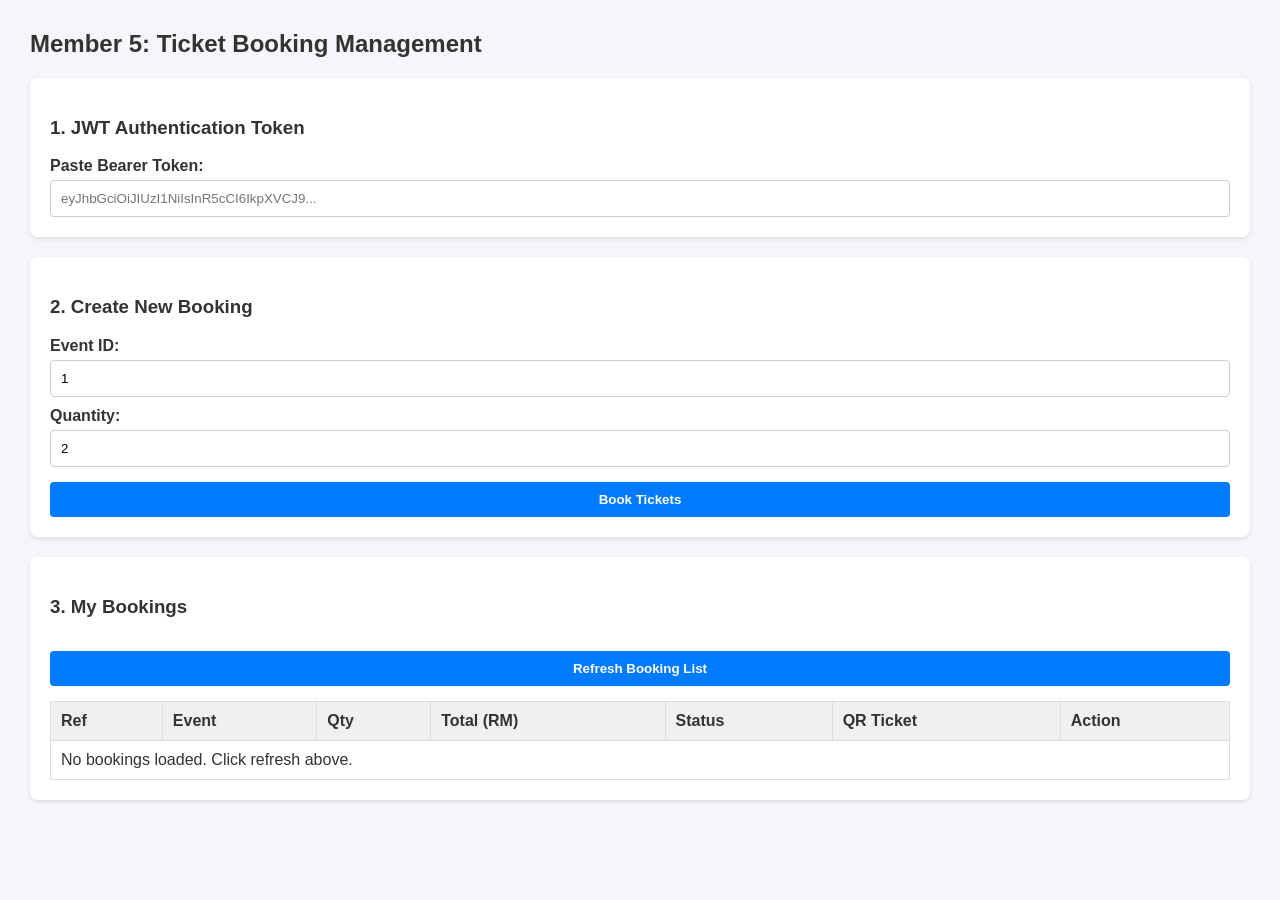
==== frontend/member5-booking-management/index.html @ 09c6b13e "Add files via upload" ====
<!DOCTYPE html>
<html lang="en">
<head>
    <meta charset="UTF-8">
    <meta name="viewport" content="width=device-width, initial-scale=1.0">
    <title>Member 5 - Booking & Ticket Management</title>
    <style>
        body { font-family: Arial, sans-serif; margin: 30px; background: #f4f6f9; color: #333; }
        .card { background: white; padding: 20px; border-radius: 8px; box-shadow: 0 2px 4px rgba(0,0,0,0.1); margin-bottom: 20px; }
        label { font-weight: bold; display: block; margin-top: 10px; }
        input, select, button { width: 100%; padding: 10px; margin-top: 5px; box-sizing: border-box; border: 1px solid #ccc; border-radius: 4px; }
        button { background: #007bff; color: white; font-weight: bold; cursor: pointer; margin-top: 15px; border: none; }
        button:hover { background: #0056b3; }
        table { width: 100%; border-collapse: collapse; margin-top: 15px; }
        th, td { border: 1px solid #ddd; padding: 10px; text-align: left; }
        th { background: #f0f0f0; }
        .qr-img { width: 80px; height: 80px; }
    </style>
</head>
<body>
    <h2>Member 5: Ticket Booking Management</h2>

    <div class="card">
        <h3>1. JWT Authentication Token</h3>
        <label for="jwtToken">Paste Bearer Token:</label>
        <input type="text" id="jwtToken" placeholder="eyJhbGciOiJIUzI1NiIsInR5cCI6IkpXVCJ9...">
    </div>

    <div class="card">
        <h3>2. Create New Booking</h3>
        <label for="eventId">Event ID:</label>
        <input type="number" id="eventId" value="1">
        <label for="quantity">Quantity:</label>
        <input type="number" id="quantity" value="2" min="1">
        <button onclick="createBooking()">Book Tickets</button>
    </div>

    <div class="card">
        <h3>3. My Bookings</h3>
        <button onclick="fetchBookings()">Refresh Booking List</button>
        <table>
            <thead>
                <tr>
                    <th>Ref</th>
                    <th>Event</th>
                    <th>Qty</th>
                    <th>Total (RM)</th>
                    <th>Status</th>
                    <th>QR Ticket</th>
                    <th>Action</th>
                </tr>
            </thead>
            <tbody id="bookingsTable">
                <tr><td colspan="7">No bookings loaded. Click refresh above.</td></tr>
            </tbody>
        </table>
    </div>

    <script>
        const API_BASE = 'http://localhost/event-ticketing/api';

        async function createBooking() {
            const token = document.getElementById('jwtToken').value.trim();
            const event_id = parseInt(document.getElementById('eventId').value);
            const quantity = parseInt(document.getElementById('quantity').value);

            if (!token) return alert('Please enter your JWT Token.');

            const res = await fetch(`${API_BASE}/bookings`, {
                method: 'POST',
                headers: {
                    'Content-Type': 'application/json',
                    'Authorization': `Bearer ${token}`
                },
                body: JSON.stringify({ event_id, quantity })
            });

            const data = await res.json();
            if (data.success) {
                alert('Booking created successfully!');
                fetchBookings();
            } else {
                alert('Error: ' + (data.message || JSON.stringify(data.errors)));
            }
        }

        async function fetchBookings() {
            const token = document.getElementById('jwtToken').value.trim();
            if (!token) return alert('Please enter your JWT Token.');

            const res = await fetch(`${API_BASE}/bookings`, {
                headers: { 'Authorization': `Bearer ${token}` }
            });

            const data = await res.json();
            if (!data.success) return alert(data.message);

            const tbody = document.getElementById('bookingsTable');
            tbody.innerHTML = '';

            data.data.forEach(b => {
                tbody.innerHTML += `
                    <tr>
                        <td><b>${b.booking_ref}</b></td>
                        <td>${b.event_title}</td>
                        <td>${b.quantity}</td>
                        <td>RM ${parseFloat(b.total_price).toFixed(2)}</td>
                        <td>${b.status}</td>
                        <td>${b.qr_code_url ? `<img src="${b.qr_code_url}" class="qr-img">` : 'N/A'}</td>
                        <td>
                            ${b.status !== 'cancelled' ? `<button style="background:#dc3545" onclick="cancelBooking(${b.id})">Cancel</button>` : 'Cancelled'}
                        </td>
                    </tr>
                `;
            });
        }

        async function cancelBooking(id) {
            const token = document.getElementById('jwtToken').value.trim();
            if (!confirm('Are you sure you want to cancel this booking?')) return;

            const res = await fetch(`${API_BASE}/bookings/${id}`, {
                method: 'PUT',
                headers: {
                    'Content-Type': 'application/json',
                    'Authorization': `Bearer ${token}`
                },
                body: JSON.stringify({ status: 'cancelled' })
            });

            const data = await res.json();
            if (data.success) {
                alert('Booking cancelled.');
                fetchBookings();
            } else {
                alert(data.message);
            }
        }
    </script>
</body>
</html>
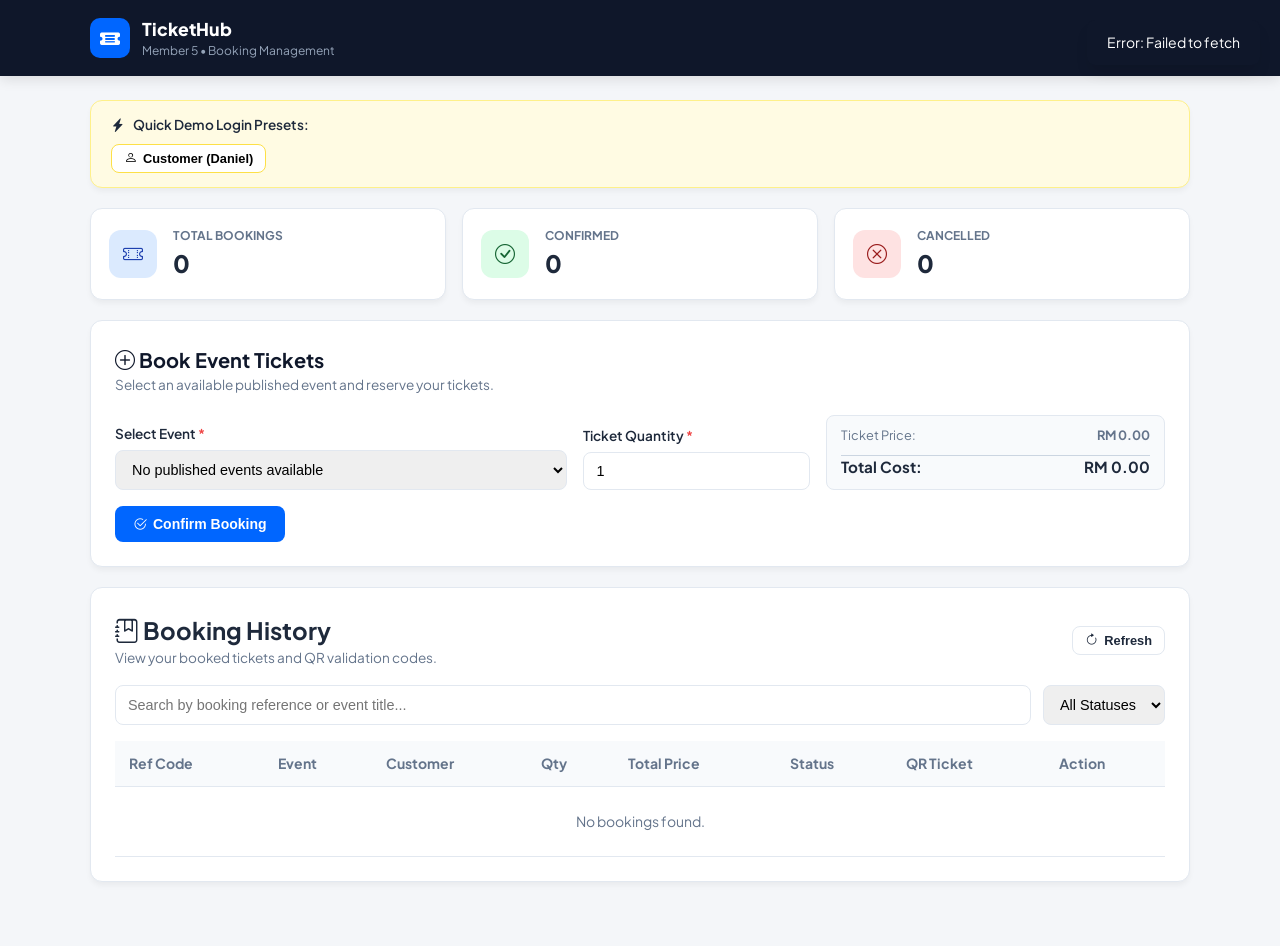
==== commit b564f614: "Add files via upload" ====
--- a/frontend/member5-booking-management/index.html
+++ b/frontend/member5-booking-management/index.html
@@ -1,141 +1,205 @@
 <!DOCTYPE html>
 <html lang="en">
 <head>
-    <meta charset="UTF-8">
-    <meta name="viewport" content="width=device-width, initial-scale=1.0">
-    <title>Member 5 - Booking & Ticket Management</title>
-    <style>
-        body { font-family: Arial, sans-serif; margin: 30px; background: #f4f6f9; color: #333; }
-        .card { background: white; padding: 20px; border-radius: 8px; box-shadow: 0 2px 4px rgba(0,0,0,0.1); margin-bottom: 20px; }
-        label { font-weight: bold; display: block; margin-top: 10px; }
-        input, select, button { width: 100%; padding: 10px; margin-top: 5px; box-sizing: border-box; border: 1px solid #ccc; border-radius: 4px; }
-        button { background: #007bff; color: white; font-weight: bold; cursor: pointer; margin-top: 15px; border: none; }
-        button:hover { background: #0056b3; }
-        table { width: 100%; border-collapse: collapse; margin-top: 15px; }
-        th, td { border: 1px solid #ddd; padding: 10px; text-align: left; }
-        th { background: #f0f0f0; }
-        .qr-img { width: 80px; height: 80px; }
-    </style>
+  <meta charset="UTF-8">
+  <meta name="viewport" content="width=device-width, initial-scale=1.0">
+  <title>Booking & Ticket Management | Member 5</title>
+  <!-- Google Fonts & Icons -->
+  <link rel="preconnect" href="https://fonts.googleapis.com">
+  <link rel="preconnect" href="https://fonts.gstatic.com" crossorigin>
+  <link href="https://fonts.googleapis.com/css2?family=Plus+Jakarta+Sans:wght@400;500;600;700;800&display=swap" rel="stylesheet">
+  <link rel="stylesheet" href="https://cdn.jsdelivr.net/npm/bootstrap-icons@1.11.3/font/bootstrap-icons.min.css">
+  <link rel="stylesheet" href="css/style.css">
 </head>
 <body>
-    <h2>Member 5: Ticket Booking Management</h2>
-
-    <div class="card">
-        <h3>1. JWT Authentication Token</h3>
-        <label for="jwtToken">Paste Bearer Token:</label>
-        <input type="text" id="jwtToken" placeholder="eyJhbGciOiJIUzI1NiIsInR5cCI6IkpXVCJ9...">
-    </div>
-
-    <div class="card">
-        <h3>2. Create New Booking</h3>
-        <label for="eventId">Event ID:</label>
-        <input type="number" id="eventId" value="1">
-        <label for="quantity">Quantity:</label>
-        <input type="number" id="quantity" value="2" min="1">
-        <button onclick="createBooking()">Book Tickets</button>
-    </div>
-
-    <div class="card">
-        <h3>3. My Bookings</h3>
-        <button onclick="fetchBookings()">Refresh Booking List</button>
+
+  <!-- Top Header Navigation -->
+  <header class="navbar">
+    <div class="nav-container">
+      <div class="brand">
+        <div class="brand-icon"><i class="bi bi-ticket-detailed-fill"></i></div>
+        <div class="brand-text">
+          <span class="title">TicketHub</span>
+          <span class="subtitle">Member 5 &bull; Booking Management</span>
+        </div>
+      </div>
+
+      <div class="auth-bar">
+        <div id="userInfo" class="user-info hidden">
+          <span class="user-avatar" id="userAvatar">C</span>
+          <span id="userName">Customer User</span>
+          <span id="userRole" class="badge badge-customer">CUSTOMER</span>
+          <button type="button" class="btn btn-outline btn-sm" onclick="logout()"><i class="bi bi-box-arrow-right"></i> Logout</button>
+        </div>
+        <div id="loginBar" class="login-bar">
+          <button type="button" class="btn btn-primary btn-sm" onclick="openLoginModal()"><i class="bi bi-box-arrow-in-right"></i> Login</button>
+        </div>
+      </div>
+    </div>
+  </header>
+
+  <!-- Main Content Layout -->
+  <main class="container">
+
+    <!-- Notification Toast Alert -->
+    <div id="toast" class="toast hidden"></div>
+
+    <!-- Quick Demo Preset Account Switcher -->
+    <section class="card demo-card">
+      <div class="demo-header">
+        <i class="bi bi-lightning-charge-fill text-warning"></i>
+        <span>Quick Demo Login Presets:</span>
+      </div>
+      <div class="demo-buttons">
+        <button type="button" class="btn btn-demo" onclick="quickLogin('customer')"><i class="bi bi-person"></i> Customer (Daniel)</button>
+
+      </div>
+    </section>
+
+    <!-- Top Metrics Row -->
+    <div class="metrics-grid">
+      <div class="card metric-card">
+        <div class="metric-icon bg-blue"><i class="bi bi-ticket-perforated"></i></div>
+        <div>
+          <div class="metric-label">Total Bookings</div>
+          <div class="metric-value" id="metricTotal">0</div>
+        </div>
+      </div>
+      <div class="card metric-card">
+        <div class="metric-icon bg-green"><i class="bi bi-check-circle"></i></div>
+        <div>
+          <div class="metric-label">Confirmed</div>
+          <div class="metric-value" id="metricConfirmed">0</div>
+        </div>
+      </div>
+      <div class="card metric-card">
+        <div class="metric-icon bg-red"><i class="bi bi-x-circle"></i></div>
+        <div>
+          <div class="metric-label">Cancelled</div>
+          <div class="metric-value" id="metricCancelled">0</div>
+        </div>
+      </div>
+    </div>
+
+    <!-- Booking Creation Section -->
+    <section class="card">
+      <div class="card-header">
+        <h2><i class="bi bi-plus-circle text-primary"></i> Book Event Tickets</h2>
+        <p class="card-subtitle">Select an available published event and reserve your tickets.</p>
+      </div>
+      
+      <form id="bookingForm" onsubmit="handleCreateBooking(event)">
+        <div class="form-grid">
+          <div class="form-group">
+            <label for="eventSelect">Select Event <span class="required">*</span></label>
+            <select id="eventSelect" required onchange="updateBookingCalculation()">
+              <option value="" disabled selected>Loading published events...</option>
+            </select>
+          </div>
+
+          <div class="form-group">
+            <label for="quantityInput">Ticket Quantity <span class="required">*</span></label>
+            <input type="number" id="quantityInput" min="1" max="20" value="1" required oninput="updateBookingCalculation()">
+          </div>
+
+          <div class="form-group summary-box">
+            <div class="summary-item"><span>Ticket Price:</span><strong id="calcPrice">RM 0.00</strong></div>
+            <div class="summary-item total"><span>Total Cost:</span><strong id="calcTotal">RM 0.00</strong></div>
+          </div>
+        </div>
+
+        <button type="submit" id="submitBookingBtn" class="btn btn-primary">
+          <i class="bi bi-check2-circle"></i> Confirm Booking
+        </button>
+      </form>
+    </section>
+
+    <!-- Bookings Table Section -->
+    <section class="card">
+      <div class="card-header-flex">
+        <div>
+          <h2><i class="bi bi-journal-bookmark text-primary"></i> Booking History</h2>
+          <p class="card-subtitle">View your booked tickets and QR validation codes.</p>
+        </div>
+        <button type="button" class="btn btn-outline btn-sm" onclick="loadBookings()"><i class="bi bi-arrow-clockwise"></i> Refresh</button>
+      </div>
+
+      <!-- Filters -->
+      <div class="filter-bar">
+        <input type="text" id="searchInput" placeholder="Search by booking reference or event title..." oninput="renderBookings()">
+        <select id="statusFilter" onchange="renderBookings()">
+          <option value="">All Statuses</option>
+          <option value="confirmed">Confirmed</option>
+          <option value="pending">Pending</option>
+          <option value="cancelled">Cancelled</option>
+        </select>
+      </div>
+
+      <!-- Table -->
+      <div class="table-wrapper">
         <table>
-            <thead>
-                <tr>
-                    <th>Ref</th>
-                    <th>Event</th>
-                    <th>Qty</th>
-                    <th>Total (RM)</th>
-                    <th>Status</th>
-                    <th>QR Ticket</th>
-                    <th>Action</th>
-                </tr>
-            </thead>
-            <tbody id="bookingsTable">
-                <tr><td colspan="7">No bookings loaded. Click refresh above.</td></tr>
-            </tbody>
+          <thead>
+            <tr>
+              <th>Ref Code</th>
+              <th>Event</th>
+              <th>Customer</th>
+              <th>Qty</th>
+              <th>Total Price</th>
+              <th>Status</th>
+              <th>QR Ticket</th>
+              <th>Action</th>
+            </tr>
+          </thead>
+          <tbody id="bookingsTableBody">
+            <tr><td colspan="8" class="text-center">Loading bookings...</td></tr>
+          </tbody>
         </table>
-    </div>
-
-    <script>
-        const API_BASE = 'http://localhost/event-ticketing/api';
-
-        async function createBooking() {
-            const token = document.getElementById('jwtToken').value.trim();
-            const event_id = parseInt(document.getElementById('eventId').value);
-            const quantity = parseInt(document.getElementById('quantity').value);
-
-            if (!token) return alert('Please enter your JWT Token.');
-
-            const res = await fetch(`${API_BASE}/bookings`, {
-                method: 'POST',
-                headers: {
-                    'Content-Type': 'application/json',
-                    'Authorization': `Bearer ${token}`
-                },
-                body: JSON.stringify({ event_id, quantity })
-            });
-
-            const data = await res.json();
-            if (data.success) {
-                alert('Booking created successfully!');
-                fetchBookings();
-            } else {
-                alert('Error: ' + (data.message || JSON.stringify(data.errors)));
-            }
-        }
-
-        async function fetchBookings() {
-            const token = document.getElementById('jwtToken').value.trim();
-            if (!token) return alert('Please enter your JWT Token.');
-
-            const res = await fetch(`${API_BASE}/bookings`, {
-                headers: { 'Authorization': `Bearer ${token}` }
-            });
-
-            const data = await res.json();
-            if (!data.success) return alert(data.message);
-
-            const tbody = document.getElementById('bookingsTable');
-            tbody.innerHTML = '';
-
-            data.data.forEach(b => {
-                tbody.innerHTML += `
-                    <tr>
-                        <td><b>${b.booking_ref}</b></td>
-                        <td>${b.event_title}</td>
-                        <td>${b.quantity}</td>
-                        <td>RM ${parseFloat(b.total_price).toFixed(2)}</td>
-                        <td>${b.status}</td>
-                        <td>${b.qr_code_url ? `<img src="${b.qr_code_url}" class="qr-img">` : 'N/A'}</td>
-                        <td>
-                            ${b.status !== 'cancelled' ? `<button style="background:#dc3545" onclick="cancelBooking(${b.id})">Cancel</button>` : 'Cancelled'}
-                        </td>
-                    </tr>
-                `;
-            });
-        }
-
-        async function cancelBooking(id) {
-            const token = document.getElementById('jwtToken').value.trim();
-            if (!confirm('Are you sure you want to cancel this booking?')) return;
-
-            const res = await fetch(`${API_BASE}/bookings/${id}`, {
-                method: 'PUT',
-                headers: {
-                    'Content-Type': 'application/json',
-                    'Authorization': `Bearer ${token}`
-                },
-                body: JSON.stringify({ status: 'cancelled' })
-            });
-
-            const data = await res.json();
-            if (data.success) {
-                alert('Booking cancelled.');
-                fetchBookings();
-            } else {
-                alert(data.message);
-            }
-        }
-    </script>
+      </div>
+    </section>
+
+  </main>
+
+  <!-- Login Modal -->
+  <div id="loginModal" class="modal-overlay hidden">
+    <div class="modal-card">
+      <div class="modal-header">
+        <h3>Account Login</h3>
+        <button type="button" class="close-btn" onclick="closeLoginModal()">&times;</button>
+      </div>
+      <form onsubmit="handleLogin(event)">
+        <div class="form-group">
+          <label>Email Address</label>
+          <input type="email" id="loginEmail" required placeholder="daniel@mail.com">
+        </div>
+        <div class="form-group">
+          <label>Password</label>
+          <input type="password" id="loginPassword" required placeholder="Customer@123">
+        </div>
+        <button type="submit" class="btn btn-primary btn-block">Sign In</button>
+      </form>
+    </div>
+  </div>
+
+  <!-- QR Ticket Modal -->
+  <div id="ticketModal" class="modal-overlay hidden">
+    <div class="modal-card modal-ticket">
+      <div class="modal-header">
+        <h3>E-Ticket Confirmation</h3>
+        <button type="button" class="close-btn" onclick="closeTicketModal()">&times;</button>
+      </div>
+      <div class="ticket-body">
+        <img id="ticketQrImage" src="" alt="Ticket QR Code" class="qr-large">
+        <h4 id="ticketRef">BK-20261001-0001</h4>
+        <p id="ticketEventTitle">Muar Music Fest 2026</p>
+        <div class="ticket-details">
+          <div><span>Date:</span> <strong id="ticketDate">-</strong></div>
+          <div><span>Quantity:</span> <strong id="ticketQty">-</strong></div>
+          <div><span>Total Paid:</span> <strong id="ticketTotal">-</strong></div>
+        </div>
+      </div>
+    </div>
+  </div>
+
+  <script src="js/app.js"></script>
 </body>
 </html>
--- a/frontend/member5-booking-management/css/style.css
+++ b/frontend/member5-booking-management/css/style.css
@@ -0,0 +1,203 @@
+:root {
+  --primary: #0066ff;
+  --primary-hover: #0052cc;
+  --bg: #f4f6f9;
+  --card-bg: #ffffff;
+  --text: #1e293b;
+  --muted: #64748b;
+  --border: #e2e8f0;
+  --success: #10b981;
+  --danger: #ef4444;
+  --warning: #f59e0b;
+  --radius: 12px;
+}
+
+* { box-sizing: border-box; margin: 0; padding: 0; }
+
+body {
+  font-family: 'Plus Jakarta Sans', sans-serif;
+  background-color: var(--bg);
+  color: var(--text);
+  line-height: 1.5;
+  padding-bottom: 40px;
+}
+
+.container {
+  width: min(1100px, 92%);
+  margin: 24px auto;
+  display: flex;
+  flex-direction: column;
+  gap: 20px;
+}
+
+/* Navbar */
+.navbar {
+  background: #0f172a;
+  color: white;
+  padding: 16px 0;
+  box-shadow: 0 4px 12px rgba(0,0,0,0.1);
+}
+
+.nav-container {
+  width: min(1100px, 92%);
+  margin: 0 auto;
+  display: flex;
+  justify-content: space-between;
+  align-items: center;
+}
+
+.brand { display: flex; align-items: center; gap: 12px; }
+.brand-icon {
+  background: var(--primary);
+  width: 40px; height: 40px;
+  border-radius: 10px;
+  display: grid; place-items: center;
+  font-size: 1.25rem; color: white;
+}
+.brand-text { display: flex; flex-direction: column; }
+.brand-text .title { font-weight: 800; font-size: 1.1rem; }
+.brand-text .subtitle { font-size: 0.75rem; color: #94a3b8; }
+
+.user-info { display: flex; align-items: center; gap: 10px; font-size: 0.875rem; }
+.user-avatar {
+  width: 32px; height: 32px;
+  background: white; color: var(--primary);
+  font-weight: 800; border-radius: 50%;
+  display: grid; place-items: center;
+}
+
+/* Cards */
+.card {
+  background: var(--card-bg);
+  border-radius: var(--radius);
+  border: 1px solid var(--border);
+  padding: 24px;
+  box-shadow: 0 4px 6px -1px rgba(0,0,0,0.05);
+}
+
+.card-header { margin-bottom: 20px; }
+.card-header h2 { font-size: 1.25rem; font-weight: 700; color: #0f172a; }
+.card-subtitle { font-size: 0.85rem; color: var(--muted); }
+
+.card-header-flex {
+  display: flex; justify-content: space-between; align-items: center; margin-bottom: 16px;
+}
+
+/* Demo Card */
+.demo-card { padding: 14px 20px; background: #fffbe3; border-color: #fef08a; }
+.demo-header { display: flex; align-items: center; gap: 8px; font-weight: 600; font-size: 0.85rem; margin-bottom: 8px; }
+.demo-buttons { display: flex; gap: 8px; flex-wrap: wrap; }
+
+/* Metrics */
+.metrics-grid { display: grid; grid-template-columns: repeat(3, 1fr); gap: 16px; }
+.metric-card { display: flex; align-items: center; gap: 16px; padding: 18px; }
+.metric-icon {
+  width: 48px; height: 48px; border-radius: 12px;
+  display: grid; place-items: center; font-size: 1.25rem;
+}
+.bg-blue { background: #dbeafe; color: #1e40af; }
+.bg-green { background: #dcfce7; color: #166534; }
+.bg-red { background: #fee2e2; color: #991b1b; }
+.metric-label { font-size: 0.75rem; font-weight: 700; color: var(--muted); text-transform: uppercase; }
+.metric-value { font-size: 1.5rem; font-weight: 800; color: var(--text); }
+
+/* Forms */
+.form-grid { display: grid; grid-template-columns: 2fr 1fr 1.5fr; gap: 16px; align-items: end; margin-bottom: 16px; }
+.form-group { display: flex; flex-direction: column; gap: 6px; }
+.form-group label { font-size: 0.85rem; font-weight: 600; }
+.required { color: var(--danger); }
+
+input, select {
+  padding: 10px 12px;
+  border: 1px solid var(--border);
+  border-radius: 8px;
+  font-size: 0.9rem;
+  outline: none;
+}
+input:focus, select:focus { border-color: var(--primary); box-shadow: 0 0 0 3px rgba(0, 102, 255, 0.15); }
+
+.summary-box {
+  background: #f8fafc;
+  border: 1px solid var(--border);
+  border-radius: 8px;
+  padding: 10px 14px;
+}
+.summary-item { display: flex; justify-content: space-between; font-size: 0.8rem; color: var(--muted); }
+.summary-item.total { font-size: 0.95rem; font-weight: 700; color: var(--text); margin-top: 4px; border-top: 1px solid #cbd5e1; pt: 4px; }
+
+/* Buttons */
+.btn {
+  padding: 10px 18px;
+  border-radius: 8px;
+  font-weight: 600;
+  font-size: 0.875rem;
+  border: none;
+  cursor: pointer;
+  transition: all 0.2s;
+  display: inline-flex; align-items: center; gap: 6px; justify-content: center;
+}
+.btn-primary { background: var(--primary); color: white; }
+.btn-primary:hover { background: var(--primary-hover); }
+.btn-outline { background: transparent; border: 1px solid var(--border); color: var(--text); }
+.btn-outline:hover { background: #f1f5f9; }
+.btn-danger { background: var(--danger); color: white; }
+.btn-danger:hover { background: #dc2626; }
+.btn-demo { background: white; border: 1px solid #fde047; font-size: 0.8rem; padding: 6px 12px; }
+.btn-sm { padding: 6px 12px; font-size: 0.8rem; }
+.btn-block { width: 100%; }
+
+/* Badges */
+.badge {
+  padding: 4px 10px;
+  border-radius: 20px;
+  font-size: 0.725rem;
+  font-weight: 700;
+  text-transform: uppercase;
+}
+.badge-customer { background: #e0f2fe; color: #0369a1; }
+.badge-confirmed { background: #dcfce7; color: #15803d; }
+.badge-pending { background: #fef3c7; color: #b45309; }
+.badge-cancelled { background: #fee2e2; color: #b91c1c; }
+
+/* Table */
+.filter-bar { display: flex; gap: 12px; margin-bottom: 16px; }
+.filter-bar input { flex: 1; }
+
+.table-wrapper { overflow-x: auto; }
+table { width: 100%; border-collapse: collapse; font-size: 0.875rem; }
+th, td { padding: 12px 14px; border-bottom: 1px solid var(--border); text-align: left; }
+th { background: #f8fafc; font-weight: 700; color: var(--muted); }
+tbody tr:hover { background: #f8fafc; }
+
+.qr-thumb { width: 42px; height: 42px; border-radius: 6px; border: 1px solid var(--border); cursor: pointer; }
+.text-center { text-align: center; color: var(--muted); padding: 24px 0; }
+
+/* Modal & Toast */
+.modal-overlay {
+  position: fixed; inset: 0; background: rgba(0,0,0,0.5);
+  display: grid; place-items: center; z-index: 100;
+}
+.modal-card {
+  background: white; padding: 24px; border-radius: var(--radius);
+  width: min(420px, 90%); box-shadow: 0 20px 25px -5px rgba(0,0,0,0.1);
+}
+.modal-header { display: flex; justify-content: space-between; align-items: center; margin-bottom: 16px; }
+.close-btn { background: none; border: none; font-size: 1.5rem; cursor: pointer; color: var(--muted); }
+
+.modal-ticket { text-align: center; }
+.qr-large { width: 200px; height: 200px; margin: 12px auto; border: 1px solid var(--border); border-radius: 12px; }
+.ticket-details { margin-top: 16px; text-align: left; background: #f8fafc; padding: 12px; border-radius: 8px; font-size: 0.85rem; }
+.ticket-details div { display: flex; justify-content: space-between; margin-bottom: 4px; }
+
+.toast {
+  position: fixed; top: 20px; right: 20px;
+  padding: 12px 20px; background: #0f172a; color: white;
+  border-radius: 8px; font-size: 0.875rem; z-index: 200;
+  box-shadow: 0 10px 15px -3px rgba(0,0,0,0.1);
+}
+
+.hidden { display: none !important; }
+
+@media (max-width: 768px) {
+  .metrics-grid, .form-grid { grid-template-columns: 1fr; }
+}
